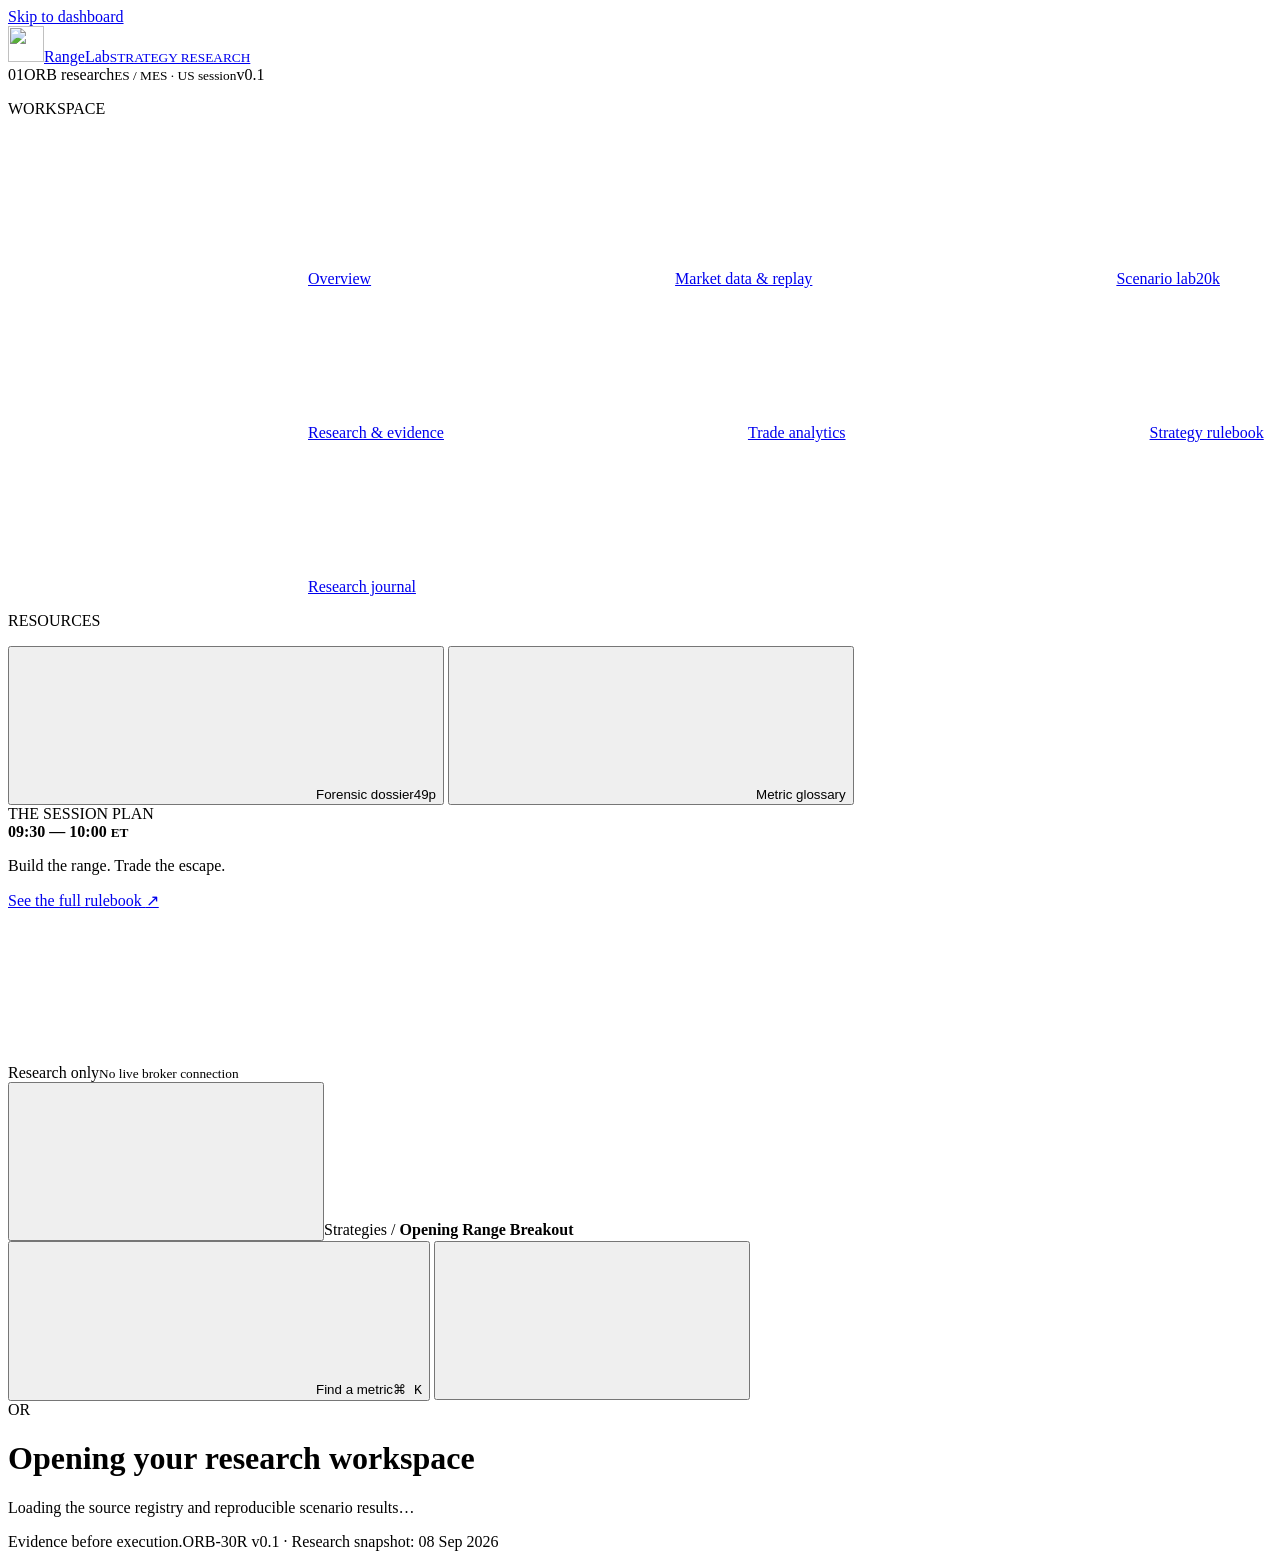
==== web_app/templates/orb.html @ 69283648 "Add reproducible ORB market data research workflow Co-authored-by: arena-agent <297053741+arena-agen" ====
<!doctype html>
<html lang="en">
  <head>
    <meta charset="UTF-8" />
    <meta name="viewport" content="width=device-width, initial-scale=1" />
    <meta name="theme-color" content="#14252b" />
    <meta
      name="description"
      content="An evidence-aware Opening Range Breakout research dashboard. Explore assumptions, published findings and your own trade records."
    />
    <title>Range Lab — Opening Range Breakout</title>
    <link rel="icon" href="/favicon.svg" type="image/svg+xml" />
    <link
      rel="preload"
      href="/static/fonts/inter-latin-variable.woff2"
      as="font"
      type="font/woff2"
      crossorigin
    />
    <link rel="stylesheet" href="/static/orb.css" />
    <link rel="stylesheet" href="/static/orb-market.css" />
    <script type="module" src="/static/orb.js"></script>
  </head>
  <body>
    <a class="skip-link" href="#main">Skip to dashboard</a>
    <div class="sidebar-shade" data-action="close-menu" hidden></div>
    <aside class="sidebar" id="sidebar" aria-label="Main navigation">
      <a href="#overview" class="brand"
        ><img src="/static/orb-mark.svg" width="36" height="36" alt="" /><span
          >Range<span class="brand-light">Lab</span
          ><small>STRATEGY RESEARCH</small></span
        ></a
      >
      <div class="workspace">
        <span class="workspace-icon">01</span
        ><span>ORB research<small>ES / MES · US session</small></span
        ><span class="workspace-tag">v0.1</span>
      </div>
      <p class="nav-label">WORKSPACE</p>
      <nav>
        <a class="nav-link active" href="#overview" data-route="overview"
          ><svg class="icon"><use href="/static/orb-icons.svg#overview" /></svg
          ><span>Overview</span></a
        >
        <a class="nav-link" href="#market" data-route="market"
          ><svg class="icon"><use href="/static/orb-icons.svg#trend" /></svg
          ><span>Market data & replay</span></a
        >
        <a class="nav-link" href="#lab" data-route="lab"
          ><svg class="icon"><use href="/static/orb-icons.svg#lab" /></svg
          ><span>Scenario lab</span><span class="nav-small">20k</span></a
        >
        <a class="nav-link" href="#research" data-route="research"
          ><svg class="icon"><use href="/static/orb-icons.svg#book" /></svg
          ><span>Research & evidence</span></a
        >
        <a class="nav-link" href="#trades" data-route="trades"
          ><svg class="icon"><use href="/static/orb-icons.svg#trades" /></svg
          ><span>Trade analytics</span></a
        >
        <a class="nav-link" href="#rules" data-route="rules"
          ><svg class="icon"><use href="/static/orb-icons.svg#settings" /></svg
          ><span>Strategy rulebook</span></a
        >
        <a class="nav-link" href="#journal" data-route="journal"
          ><svg class="icon"><use href="/static/orb-icons.svg#journal" /></svg
          ><span>Research journal</span></a
        >
      </nav>
      <div class="nav-divider"></div>
      <p class="nav-label">RESOURCES</p>
      <button class="nav-link" data-action="report">
        <svg class="icon"><use href="/static/orb-icons.svg#file" /></svg
        ><span>Forensic dossier</span><span class="nav-small">49p</span>
      </button>
      <button class="nav-link" data-action="glossary">
        <svg class="icon"><use href="/static/orb-icons.svg#help" /></svg
        ><span>Metric glossary</span>
      </button>
      <div class="sidebar-bottom">
        <div class="session-mini">
          <div><span class="status-dot"></span>THE SESSION PLAN</div>
          <strong>09:30 <span>—</span> 10:00 <small>ET</small></strong>
          <p>Build the range. Trade the escape.</p>
          <a href="#rules">See the full rulebook <span>↗</span></a>
        </div>
        <div class="research-status">
          <svg class="icon"><use href="/static/orb-icons.svg#shield" /></svg>
          <div>Research only<small>No live broker connection</small></div>
        </div>
      </div>
    </aside>
    <div class="app-shell">
      <header class="topbar">
        <div class="top-left">
          <button
            class="icon-button mobile-menu"
            data-action="menu"
            aria-label="Open navigation"
            aria-expanded="false"
            aria-controls="sidebar"
          >
            <svg class="icon">
              <use href="/static/orb-icons.svg#menu" />
            </svg></button
          ><span class="breadcrumb"
            >Strategies <span>/</span>
            <strong>Opening Range Breakout</strong></span
          >
        </div>
        <div class="top-actions">
          <button class="search-trigger" data-action="glossary">
            <svg class="icon"><use href="/static/orb-icons.svg#search" /></svg
            ><span>Find a metric</span><kbd>⌘ K</kbd>
          </button>
          <span class="top-divider"></span>
          <button
            class="icon-button"
            data-action="report"
            aria-label="Read the research dossier"
          >
            <svg class="icon"><use href="/static/orb-icons.svg#book" /></svg>
          </button>
          <div class="avatar" title="ORB research workspace">OR</div>
        </div>
      </header>
      <main id="main" tabindex="-1">
        <div class="loading-screen">
          <span class="loader"></span>
          <h1>Opening your research workspace</h1>
          <p>Loading the source registry and reproducible scenario results…</p>
        </div>
      </main>
      <footer class="app-footer">
        <span><span class="status-dot"></span>Evidence before execution.</span
        ><span
          >ORB-30R v0.1 <span class="footer-sep">·</span> Research snapshot: 08
          Sep 2026</span
        >
      </footer>
    </div>
    <dialog id="detail-dialog" class="detail-dialog">
      <div id="dialog-content"></div>
    </dialog>
    <div
      class="toast-region"
      id="toasts"
      role="status"
      aria-live="polite"
    ></div>
    <noscript
      ><div class="noscript">
        JavaScript is needed to explore the dashboard. The research manuscript
        is available at
        <a href="/api/orb/download/manuscript.md">Download manuscript</a>.
      </div></noscript
    >
  </body>
</html>
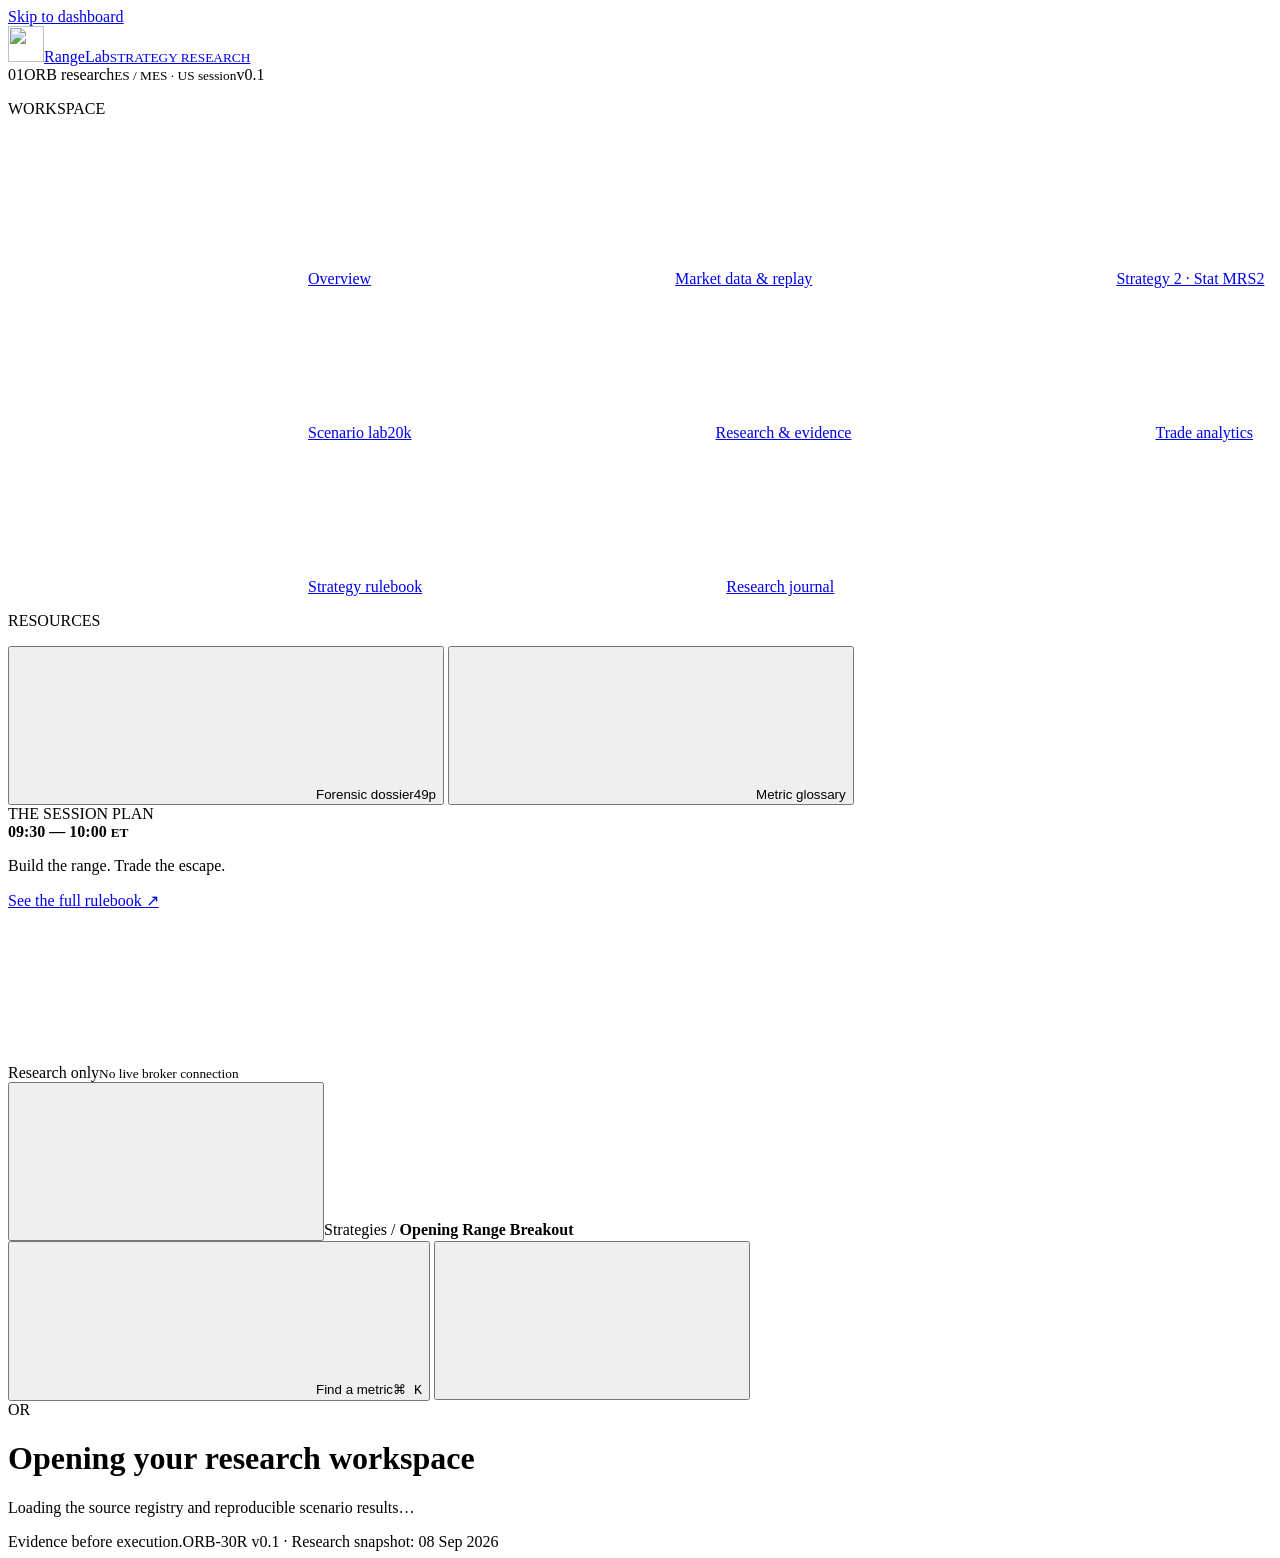
==== commit 156744a2: "Add Strategy 2 mean-reversion dashboard segment Co-authored-by: arena-agent <297053741+arena-agent@u" ====
--- a/web_app/templates/orb.html
+++ b/web_app/templates/orb.html
@@ -24,6 +24,23 @@
   <body>
     <a class="skip-link" href="#main">Skip to dashboard</a>
     <div class="sidebar-shade" data-action="close-menu" hidden></div>
+    <div
+      class="glossary-shade"
+      id="glossary-shade"
+      data-action="close-glossary"
+      hidden
+    ></div>
+    <aside
+      class="glossary-sidebar"
+      id="glossary-sidebar"
+      role="dialog"
+      aria-modal="true"
+      aria-label="Metric glossary"
+      aria-hidden="true"
+      hidden
+    >
+      <div id="glossary-sidebar-content"></div>
+    </aside>
     <aside class="sidebar" id="sidebar" aria-label="Main navigation">
       <a href="#overview" class="brand"
         ><img src="/static/orb-mark.svg" width="36" height="36" alt="" /><span
@@ -45,6 +62,10 @@
         <a class="nav-link" href="#market" data-route="market"
           ><svg class="icon"><use href="/static/orb-icons.svg#trend" /></svg
           ><span>Market data & replay</span></a
+        >
+        <a class="nav-link" href="#strategy2" data-route="strategy2"
+          ><svg class="icon"><use href="/static/orb-icons.svg#trend" /></svg
+          ><span>Strategy 2 · Stat MR</span><span class="nav-small">S2</span></a
         >
         <a class="nav-link" href="#lab" data-route="lab"
           ><svg class="icon"><use href="/static/orb-icons.svg#lab" /></svg
